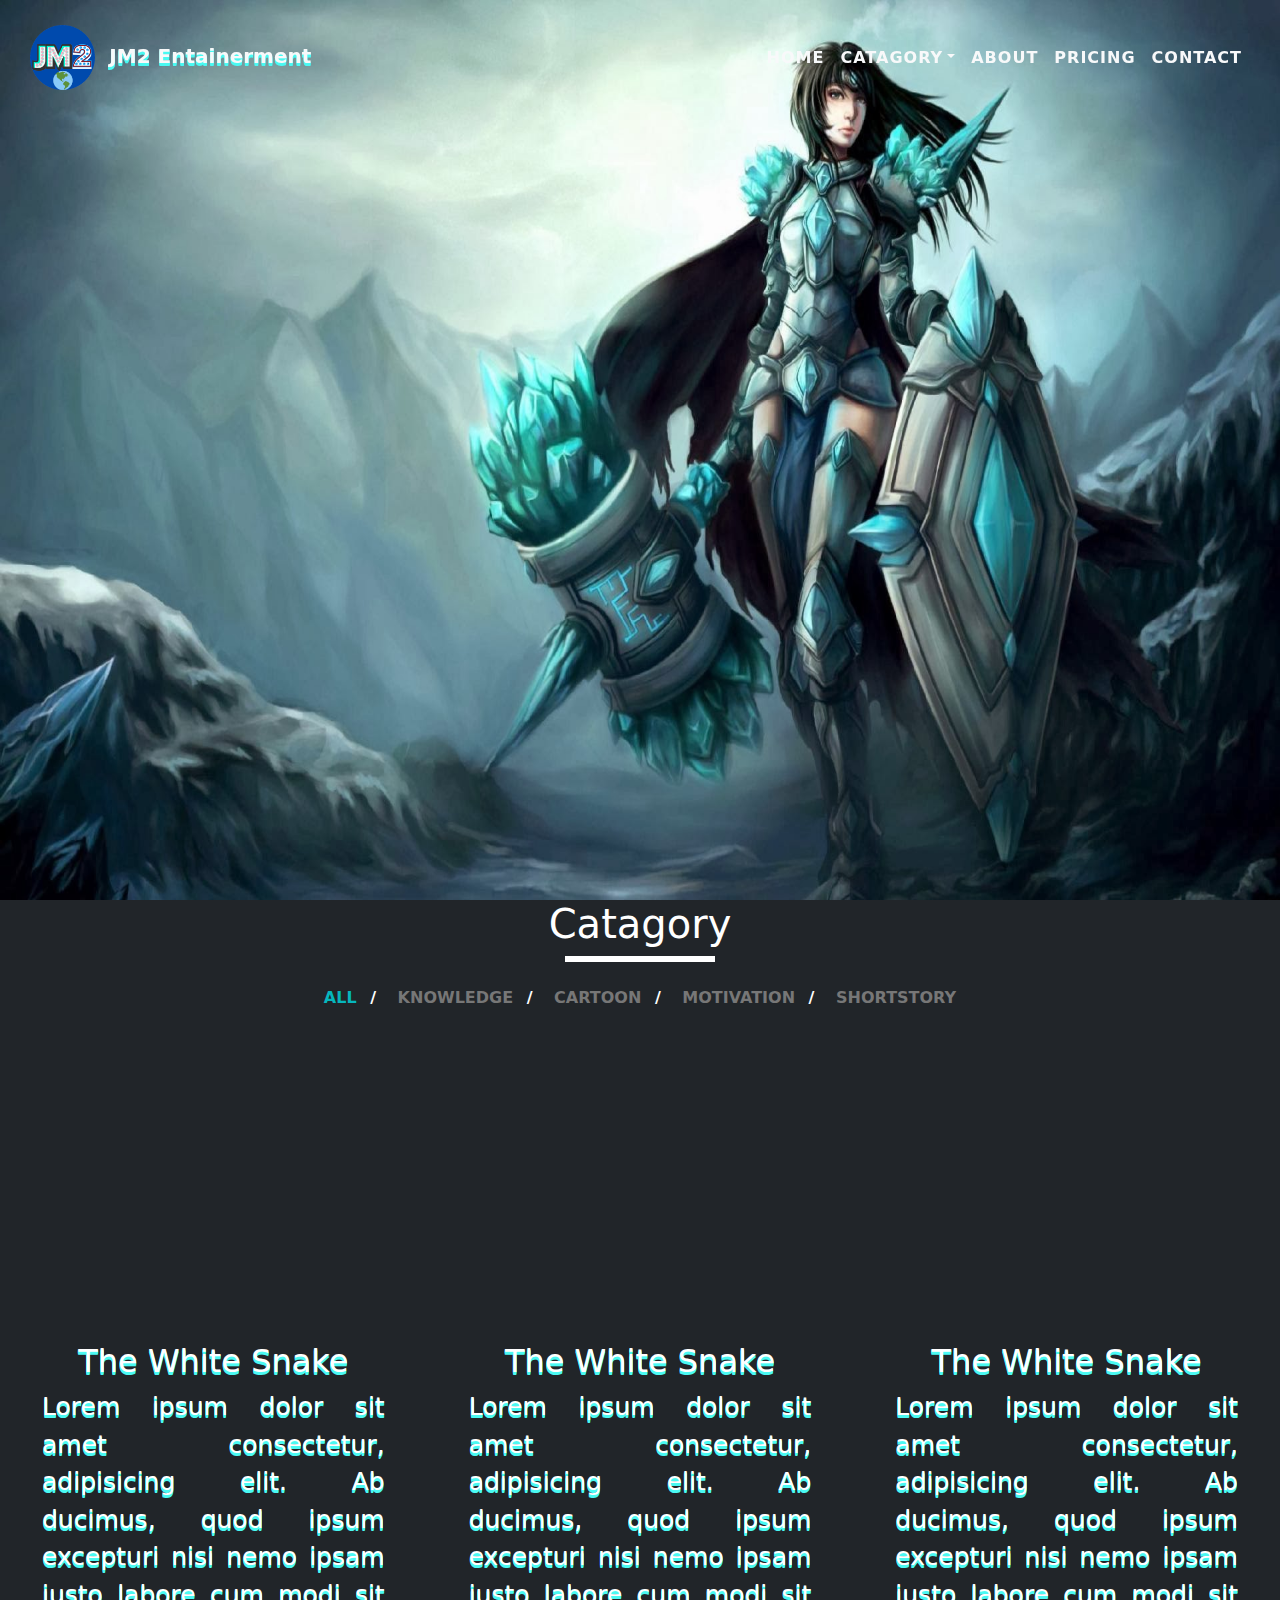
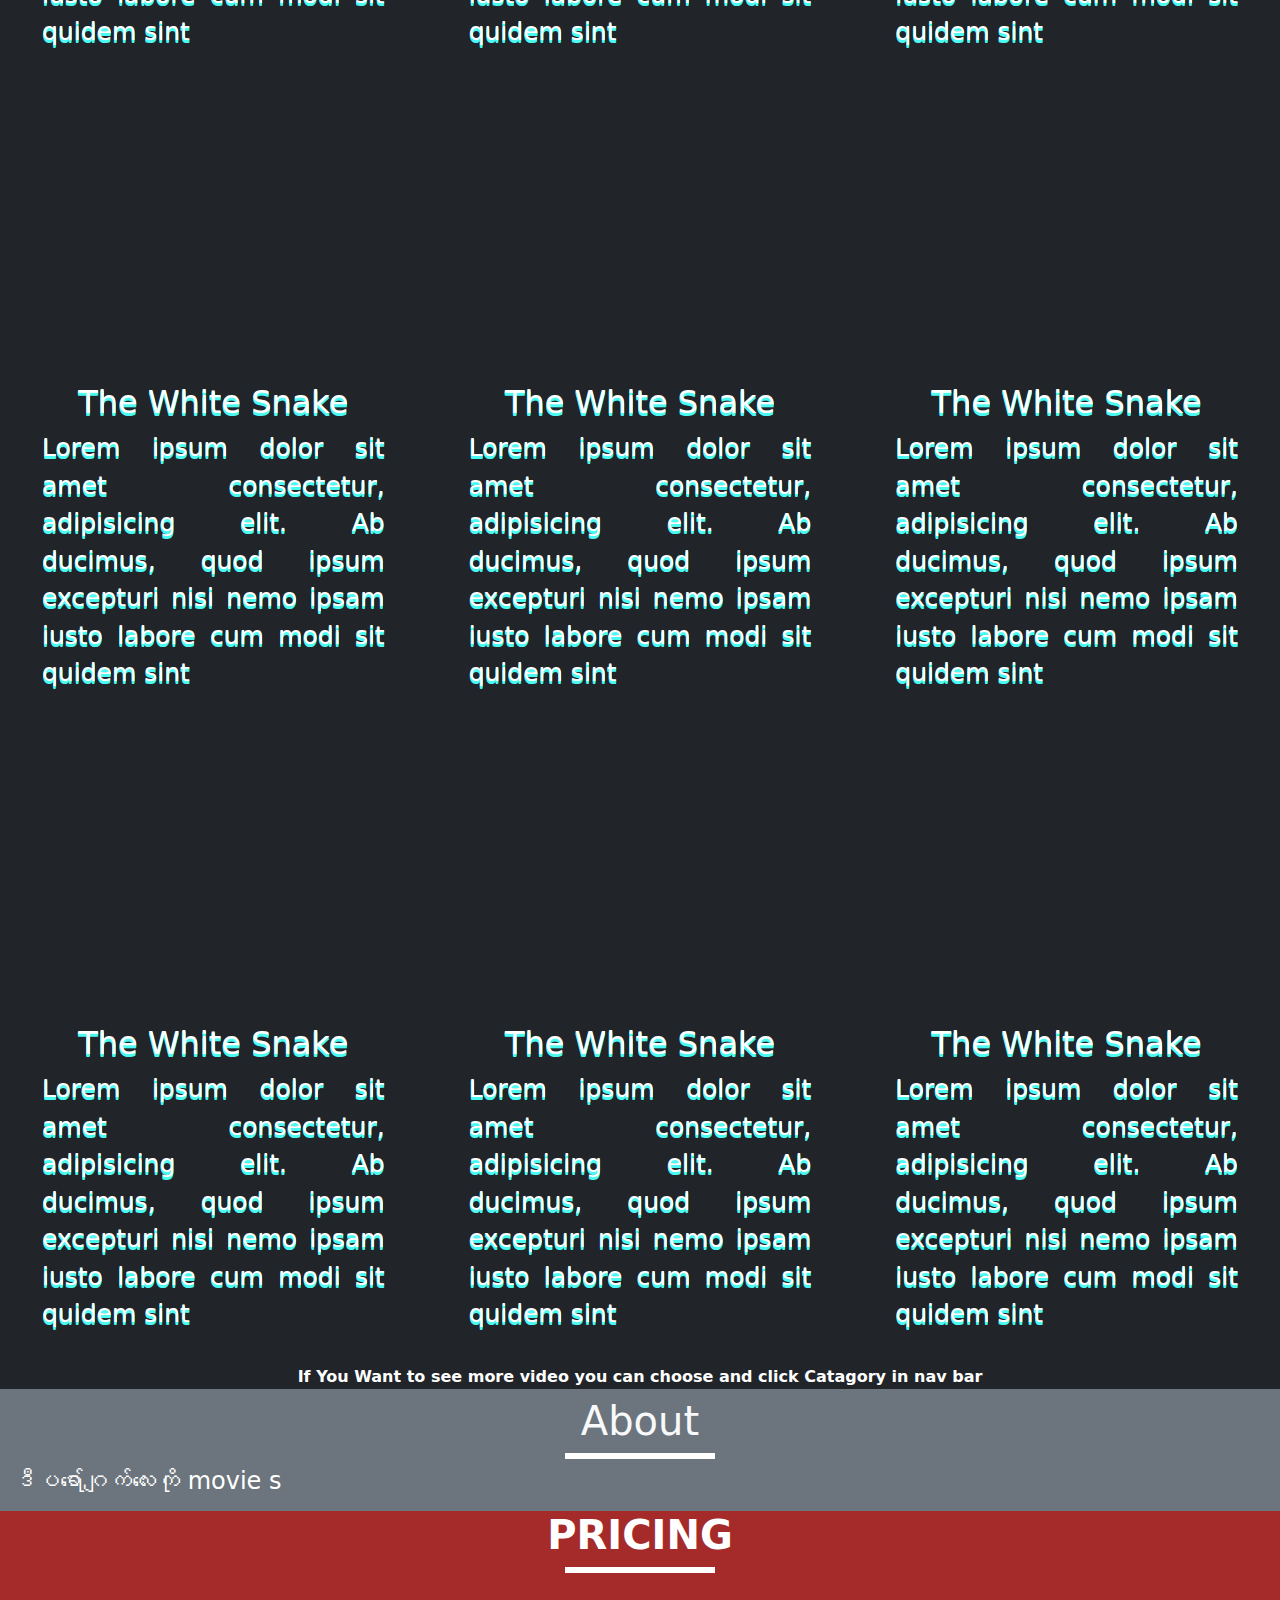
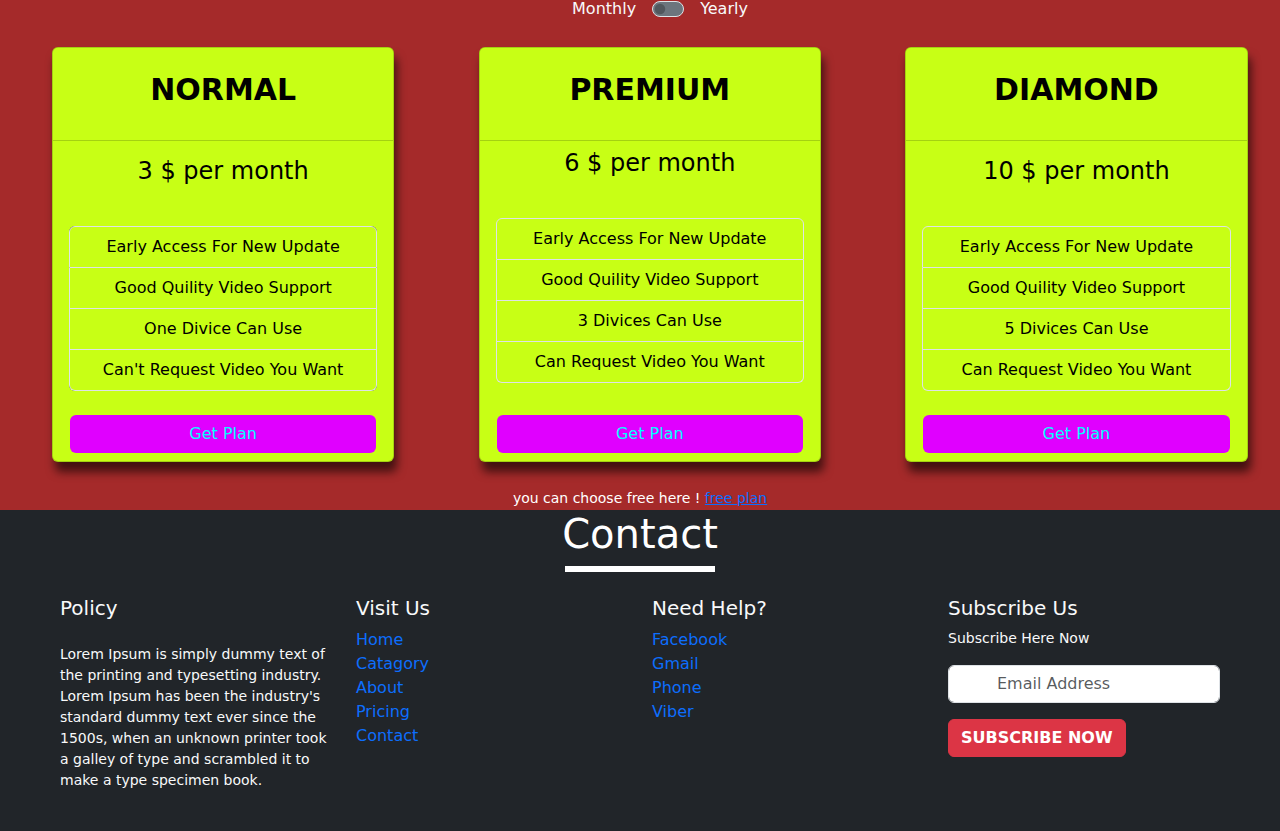
==== index.html @ 2a98fe3d "first version" ====
<!DOCTYPE html>
<html lang="en">
<head>
    <meta charset="UTF-8">
    <meta http-equiv="X-UA-Compatible" content="IE=edge">
    <meta name="viewport" content="width=device-width, initial-scale=1.0">
    <title>JM2 Entainerment</title>

    <!-- bootstrap css1 js2 -->
    <link href="https://cdn.jsdelivr.net/npm/bootstrap@5.1.1/dist/css/bootstrap.min.css" rel="stylesheet" >

    <!-- custom css1  -->
    <link  href="css/style.css" rel="stylesheet" type="text/css" />

    <!-- icon image  -->
    <link  href="img/M21.png" rel="icon" type="image/png" />
</head>
<body>

    <!-- Start Header Section  -->

    <!-- start nav bar  -->
    <header id="home">
        <!-- start nav bar  -->
    
        <nav class="navbar navbar-expand-lg fixed-top">
            
            <a href="index.html" class="navbar-brand ">
                
                <img src="img/M21.png" width="65px" height="65px" alt="logo" />
                <span class="mx-2 fw-bold brand text-light">JM2 Entainerment</span>
                <!-- <span class="mx-2 fw-bold brand">Channel</span> -->
            </a>
    
            <button class="navbar-toggler navbuttons" data-bs-toggle="collapse" data-bs-target="#nav">
                <div class="bg-light lines1"></div>
                <div class="bg-light lines2"></div>
                <div class="bg-light lines3"></div>
            </button>
    
            <div class="navbar-collapse collapse  justify-content-end" id="nav">
    
                    <ul class="navbar-nav">
                        <li class="nav-item ms-auto"><a href="#home" class="nav-link text-uppercase fw-bold text-light menuitems">Home</a> </li>
                        <li class="nav-item ms-auto dropdown"><a href="#catagory" class="nav-link dropdown-toggle text-uppercase fw-bold text-light menuitems" data-bs-toggle="dropdown" >Catagory</a>
                            <ul class="dropdown-menu ms-auto ulbgs">
                                <li><a href="knowledge.html" class="dropdown-item text-light">Knowledge Video</a></li>
                                <li><a href="cartoon.html" class="dropdown-item text-light">Cartoon Video</a></li>
                                <li><a href="moti.html" class="dropdown-item text-light">Motivation Video</a></li>
                                <li><a href="shortstory.html" class="dropdown-item text-light">Shortstory Video</a></li>
                            </ul>
                        </li>
                        <li class="nav-item ms-auto"> <a href="#aboutus"  class="nav-link text-uppercase  fw-bold text-light menuitems">About</a> </li>
                        <li class="nav-item ms-auto"><a href="#price"  class="nav-link text-uppercase fw-bold text-light menuitems">Pricing</a> </li>
                        <li class="nav-item ms-auto"><a href="#contact"  class="nav-link text-uppercase fw-bold text-light menuitems">Contact </a> </li>
                    </ul>
            </div>
    
        </nav>
    
        <!-- end nav bar  -->

        </header>

    <!-- End Header Section  -->

    <!-- Start Catagory Section  -->

        <section class="bg-dark catagorys" id="catagory">

            <div class="container-fluid">
                <div class="row">
                    <!-- Start Title   -->
                    <h1 class="text-center text-white">Catagory</h1>
                    <div class="mb-4 darkunderlines mx-auto"></div>

                    <!-- End Title  -->
                    <ul class="list-inline text-center text-white text-uppercase fw-bold mx-auto">
                        <li class="list-inline-item gallerylists activeitems" data-filter="all">All <span class="text-white mx-3 mx-md-2">/</span></li>
                        <li class="list-inline-item gallerylists" data-filter="knowledge">Knowledge <span class="text-white mx-3 mx-md-2">/</span></li>
                        <li class="list-inline-item gallerylists" data-filter="cartoon">Cartoon <span class="text-white mx-3 mx-md-2">/</span></li>
                        <li class="list-inline-item gallerylists" data-filter="moti">Motivation <span class="text-white mx-3 mx-md-2">/</span></li>
                        <li class="list-inline-item gallerylists" data-filter="short">Shortstory</li>
                    </ul>

                    <div class="col-lg-4 col-md-6 col-sm-12 movie my-3 knowledge"> 
                        <!-- <img src="img/photo1.jpg" width="400px" height="300px" class="moviedivs" alt="photo1"> -->
                        
                        <iframe src="https://drive.google.com/file/d/1UoQmtK65I0G-jB16sLbMoZP00_pl4x3r/preview" width="380" height="300" allow="autoplay"></iframe>
                 
                        
                        <div class="textdivs">
                            <h2 class="movie-title text-white text-center">The White Snake</h2>
                            <p class="movie-content text-white">Lorem ipsum dolor sit amet consectetur, adipisicing elit. Ab ducimus, quod ipsum excepturi nisi nemo ipsam iusto labore cum modi sit quidem sint</p>
                        </div>
                    </div>

                    <div class="col-lg-4 col-md-6 col-sm-12 movie  my-3 cartoon "> 
                        <!-- <img src="img/photo2.jpg" width="400px" height="300px" class="moviedivs" alt="photo1"> -->

                        <iframe src="https://drive.google.com/file/d/1rPOjzuCEw9iln4fuk-6inNohJ8U6lwfm/preview" width="380" height="300" allow="autoplay"></iframe>

                        <div class="textdivs">
                            <h2 class="movie-title text-white text-center">The White Snake</h2>
                            <p class="movie-content text-white">Lorem ipsum dolor sit amet consectetur, adipisicing elit. Ab ducimus, quod ipsum excepturi nisi nemo ipsam iusto labore cum modi sit quidem sint </p>
                        </div>
                    </div>

                    <div class="col-lg-4 col-md-6 col-sm-12 movie my-3 moti"> 
                        <!-- <img src="img/photo3.jpg" width="400px" height="300px" class="moviedivs" alt="photo1"> -->
                        <iframe src="https://drive.google.com/file/d/1J8JZhjBr_TxDRhvG1VWxO6MBj8uCrZsp/preview" width="380" height="300" allow="autoplay"></iframe>

                        <div class="textdivs">
                            <h2 class="movie-title text-white text-center">The White Snake</h2>
                            <p class="movie-content text-white">Lorem ipsum dolor sit amet consectetur, adipisicing elit. Ab ducimus, quod ipsum excepturi nisi nemo ipsam iusto labore cum modi sit quidem sint </p>
                        </div>
                    </div>

                    <div class="col-lg-4 col-md-6 col-sm-12 movie my-3 short"> 
                        <!-- <img src="img/photo1.jpg" width="400px" height="300px" class="moviedivs" alt="photo1"> -->
                        
                        <iframe src="https://drive.google.com/file/d/1i6Hwx7qL6SVjwfiHYIQt7ldJW19z0arb/preview" width="380" height="300" allow="autoplay"></iframe>
                 
                        
                        <div class="textdivs">
                            <h2 class="movie-title text-white text-center ">The White Snake</h2>
                            <p class="movie-content text-white">Lorem ipsum dolor sit amet consectetur, adipisicing elit. Ab ducimus, quod ipsum excepturi nisi nemo ipsam iusto labore cum modi sit quidem sint</p>
                        </div>
                    </div>

                    <div class="col-lg-4 col-md-6 col-sm-12 movie  my-3 knowledge"> 
                        <!-- <img src="img/photo2.jpg" width="400px" height="300px" class="moviedivs" alt="photo1"> -->

                        <iframe src="https://drive.google.com/file/d/1UoQmtK65I0G-jB16sLbMoZP00_pl4x3r/preview" width="380" height="300" allow="autoplay"></iframe>

                        <div class="textdivs">
                            <h2 class="movie-title text-white text-center">The White Snake</h2>
                            <p class="movie-content text-white">Lorem ipsum dolor sit amet consectetur, adipisicing elit. Ab ducimus, quod ipsum excepturi nisi nemo ipsam iusto labore cum modi sit quidem sint </p>
                        </div>
                    </div>

                    <div class="col-lg-4 col-md-6 col-sm-12 movie my-3 cartoon"> 
                        <!-- <img src="img/photo3.jpg" width="400px" height="300px" class="moviedivs" alt="photo1"> -->
                        <iframe src="https://drive.google.com/file/d/1rPOjzuCEw9iln4fuk-6inNohJ8U6lwfm/preview" width="380" height="300" allow="autoplay"></iframe>

                        <div class="textdivs">
                            <h2 class="movie-title text-white text-center">The White Snake</h2>
                            <p class="movie-content text-white">Lorem ipsum dolor sit amet consectetur, adipisicing elit. Ab ducimus, quod ipsum excepturi nisi nemo ipsam iusto labore cum modi sit quidem sint </p>
                        </div>
                    </div>

                    <div class="col-lg-4 col-md-6 col-sm-12 movie my-3 moti"> 
                        <!-- <img src="img/photo1.jpg" width="400px" height="300px" class="moviedivs" alt="photo1"> -->
                        
                        <iframe src="https://drive.google.com/file/d/1J8JZhjBr_TxDRhvG1VWxO6MBj8uCrZsp/preview" width="380" height="300" allow="autoplay"></iframe>
                 
                        
                        <div class="textdivs">
                            <h2 class="movie-title text-white text-center ">The White Snake</h2>
                            <p class="movie-content text-white">Lorem ipsum dolor sit amet consectetur, adipisicing elit. Ab ducimus, quod ipsum excepturi nisi nemo ipsam iusto labore cum modi sit quidem sint</p>
                        </div>
                    </div>

                    <div class="col-lg-4 col-md-6 col-sm-12 movie  my-3  short"> 
                        <!-- <img src="img/photo2.jpg" width="400px" height="300px" class="moviedivs" alt="photo1"> -->

                        <iframe src="https://drive.google.com/file/d/1i6Hwx7qL6SVjwfiHYIQt7ldJW19z0arb/preview" width="380" height="300" allow="autoplay"></iframe>

                        <div class="textdivs">
                            <h2 class="movie-title text-white text-center">The White Snake</h2>
                            <p class="movie-content text-white">Lorem ipsum dolor sit amet consectetur, adipisicing elit. Ab ducimus, quod ipsum excepturi nisi nemo ipsam iusto labore cum modi sit quidem sint </p>
                        </div>
                    </div>

                    <div class="col-lg-4 col-md-6 col-sm-12 movie my-3 knowledge"> 
                        <!-- <img src="img/photo3.jpg" width="400px" height="300px" class="moviedivs" alt="photo1"> -->
                        <iframe src="https://drive.google.com/file/d/1UoQmtK65I0G-jB16sLbMoZP00_pl4x3r/preview" width="380" height="300" allow="autoplay"></iframe>

                        <div class="textdivs">
                            <h2 class="movie-title text-white text-center">The White Snake</h2>
                            <p class="movie-content text-white">Lorem ipsum dolor sit amet consectetur, adipisicing elit. Ab ducimus, quod ipsum excepturi nisi nemo ipsam iusto labore cum modi sit quidem sint </p>
                        </div>
                    </div>
                </div>

                <div class="col-12 text-center mt-3">
                    <strong class="text-white">If You Want to see more video you can choose and click Catagory in nav bar</strong>
                </div>
            </div>

        </section>

    <!-- End Catagory Section  -->

    <!-- Start About Section  -->
        <section  class="bg-secondary about py-2" id="aboutus">

            <div class="container-fluid">

                <div class="row">
                    <h1 class="text-center text-light">About</h1>
                    <div class="mb-2 darkunderlines mx-auto"></div>

                    <div class="col-12 autotextdivs">

                        <h4 id="text">Starting...</h4>

                    </div>

                </div>

            </div>

        </section>
   

    <!-- End About Section  -->

    <!-- Start Pricing Section  -->

        <section class="pricing" id="price">
            <div class="container-fluid">
                <div class="row">
                    <div class="col-12 text-center">

                        <h1 class="fw-bold text-uppercase text-white price">Pricing</h1>
                        <div class="mb-4 darkunderlines mx-auto bg-dark"></div>
                        
                        <div class="form-check form-switch d-flex justify-content-center">
                            <label for="toggle" id="changetime"  class="text-light ">Monthly</label>
                            <input type="checkbox" name="agree" id="toggle" class="form-check-input mx-3 bg-secondary"/>
                            <label for="toggle"  class="text-light years">Yearly</label>
                        </div>
    
                    </div>
                </div>

                <div class="row">
                    <!-- card -->
                    <div class="col-md-4 col-sm-10 my-4 mx-auto " id="normal">
                        <div class="card ">
                            <!-- card header -->
                            <div class="card-header text-uppercase text-center py-4">
                                <h3 class="fw-bold" style="font-size: 30px;">Normal</h3>
    
                            </div>
                            <!-- End of card header -->
    
                            <!-- card title -->
                            <div class="card-title text-center my-3">
                                <h4> <span class="normal">3 $ per month</span></h4>
                            </div>
                            <!-- End of card Title -->
    
                            <div class="card-body">
                            <!-- list -->
                            <ul class="list-group bg-dark text-center months">
                                <li class="list-group-item ">
                                   Early Access For New Update
                                </li>
    
                                <li class="list-group-item ">
                                    Good Quility Video Support
                                </li>
    
                                <li class="list-group-item ">
                                    One Divice Can Use
                                </li>

                                <li class="list-group-item ">
                                    Can't Request Video You Want
                                </li>
    
                              
                            </ul>
                        </div>
                            <!-- End of list -->
    
    
                            
                            
                            <a href="#" class="btn cardbtn my-2 justify-content-center text-capitalize">Get Plan</a>
                            
                            
                        </div>
                    </div>
    
                    <!-- End of card -->
    
                    <!-- card -->
                    <div class="col-md-4 col-sm-10 my-4 mx-auto" id="premium">
                        <div class="card   ">
                            <!-- card header -->
                            <div class="card-header   text-uppercase text-center py-4">
                                <h3 class="fw-bold" style="font-size: 30px;">Premium</h3>
    
                            </div>
                            <!-- End of card header -->
    
                            <!-- card title -->
                            <div class="card-title  text-center my-2">
                                <h4> <span class="premium">6 $ per month</span></h4>
                            </div>
                            <!-- End of card Title -->
    
                            <!-- list -->
                            <div class="card-body">
                                <ul class="list-group   text-center py-2">
                                    <li class="list-group-item ">
                                        Early Access For New Update
                                    </li>
        
                                    <li class="list-group-item ">
                                        Good Quility Video Support
                                    </li>
        
                                    <li class="list-group-item ">
                                        3 Divices Can Use
                                    </li>

                                    <li class="list-group-item ">
                                        Can Request Video You Want
                                    </li>
    
                                  
                                </ul>
    
                               
                            </div>
                            
                            <!-- End of list -->
    
                                <a href="#" class="btn cardbtn  justify-content-center my-2 text-capitalize">Get Plan</a>
                            
                               
                            
                           
                        </div>
                    </div>
    
                    <!-- End of card -->
    
                    <!-- card -->
                    <div class="col-md-4 col-sm-10 my-4 mx-auto">
                        <div class="card " id="diamond">
                            <!-- card header -->
                            <div class="card-header   text-uppercase text-center py-4">
                                <h3 class="fw-bold" style="font-size: 30px;">Diamond</h3>
    
                            </div>
                            <!-- End of card header -->
    
                            <!-- card title -->
                            <div class="card-title text-center   my-3">
                                <h4> <span class="diamond">10 $ per month</span> </h4>
                            </div>
                            <!-- End of card Title -->
    
                            <!-- list -->
                            <div class="card-body text-white">
                            <ul class="list-group  text-center">
                                <li class="list-group-item  ">
                                    Early Access For New Update
                                </li>
    
                                <li class="list-group-item ">
                                    Good Quility Video Support
                                </li>
    
                                <li class="list-group-item  ">
                                    5 Divices Can Use
                                </li>

                                <li class="list-group-item ">
                                    Can Request Video You Want
                                </li>
    
                               
                            </ul>
                        </div>
                            <!-- End of list -->
    
                          
                           
                         <a href="#" class="btn cardbtn justify-content-center my-2  text-capitalize">Get Plan</a>
                         
                          
                        </div>
                    </div>

                    <div class="col-12 text-center">
                        <small class="mx-auto text-white">you can choose free here ! <a href="#">free plan</a></small>
                    </div>
    
                    <!-- End of card -->
                </div>
            </div>
        </section>

    <!-- End Pricing Section  -->

    <!-- Start Footer Section  -->

        <footer class="bg-dark px-5 contact" id="contact">

            <div class="container-fluid">
                <h1 class="text-center text-white">Contact</h1>
                <div class=" darkunderlines mx-auto"></div>

                <div class="row text-light py-4">

                   

                    <div class="col-lg-3 col-sm-6">

                        <h5 class="pb-3">Policy</h5>

                        <p class="small">Lorem Ipsum is simply dummy text of the printing and typesetting industry. Lorem Ipsum has been the industry's standard dummy text ever since the 1500s, when an unknown printer took a galley of type and scrambled it to make a type specimen book.</p>

                    </div>

                    <div class="col-lg-3 col-sm-6">

                        <h5>Visit Us</h5>

                        <ul class="list-unstyled">
                           <li><a href="#" class="footerlinks">Home</a></li>
                           <li><a href="#" class="footerlinks">Catagory</a></li>
                           <li><a href="#" class="footerlinks">About</a></li>
                           <li><a href="#" class="footerlinks">Pricing</a></li>
                           <li><a href="#" class="footerlinks">Contact</a></li>
                        </ul>

                    </div>

                    <div class="col-lg-3 col-sm-6">
                        <h5>Need Help?</h5>

                        <ul class="list-unstyled">
                            <li><a href="#" class="footerlinks">Facebook</a></li>
                            <li><a href="#" class="footerlinks">Gmail</a></li>
                            <li><a href="#" class="footerlinks">Phone</a></li>
                            <li><a href="#" class="footerlinks">Viber</a></li>
                        </ul>
                    </div>

                    <div class="col-lg-3 col-sm-6">
                        <h5>Subscribe Us</h5>
                        <p class="small">Subscribe Here Now</p>

                        <form action="" method="">
                            <div class="input-group">
                                <input type="text" name="signup" id="signup" class="form-control px-5 " placeholder="Email Address" />

                               
                            </div>
                            <button type="submit" class="btn btn-danger text-uppercase fw-bold mt-3 input-group-text">Subscribe Now</button>
                        </form>
                    </div>

                </div>

            </div>

        </footer>

    <!-- End Footer Section  -->

    


      
    
   
    <!-- custom js1  -->
    <script src="js/app.js" type="text/javascript"></script>
    <!-- bootstrap css1 js2  -->
    <script src="https://cdn.jsdelivr.net/npm/@popperjs/core@2.9.3/dist/umd/popper.min.js" ></script>
<script src="https://cdn.jsdelivr.net/npm/bootstrap@5.1.1/dist/js/bootstrap.min.js" ></script>
</body>
</html>
---- css/style.css ----
body{
    margin: 0;
}

header{
    height: 100vh;
    background-image: url("../img/bg.jpg");
    background-repeat: no-repeat;
    background-position: center;
    background-size: 100% 100%;

    position: relative;
}

/* Satrt Navbar  */
.navbar{
    background: transparent;
    padding: 20px 30px;

    transition: all 0.7s;
}



.navmenus{
    background: linear-gradient(rgba(0,0,0,0.6),rgba(0,0,0,0.7));
    padding: 5px 30px;
}

.brand{
    color: honeydew;
    text-shadow: 0px 1px 0px #4af9f2,
 				 0px 2px 0px #4af9f2,
 				 0px 3px 0px #4af9f2;
   
}

.brand:hover{
    color: #4af9f2 !important;
}
.menuitems{
    
    font-size: 16px;
    letter-spacing: 1px;
    
   
    transition: color 0.5s;
}

.menuitems:hover{
    text-shadow: 0px 1px 0px #4af9f2,
 				 0px 2px 0px #4af9f2,
 				 0px 3px 0px #4af9f2;
}

.ulbgs{
    background: black;
}


.dropdown-item:focus{   
    background: black;
}

.ulbgs li:hover a{
    background: black !important;
    text-shadow: 0px 1px 0px #4af9f2,
                 0px 2px 0px #4af9f2,
                 0px 3px 0px #4af9f2;
}

.lines1,.lines2,.lines3{
    width: 23px;
    height: 3px;
    margin: 5px;
    /* transform-origin: center; */
    transition: all 0.3s ease-in-out;
   
    
}

.lines1{
   animation: animatethree 1s linear forwards;
}

.lines2{
    animation: animatesix 1s linear forwards;
}

.lines3{
   animation: animatefour 1s linear forwards;
}


.changes .lines1{
    /* transform: rotate(-45deg) ; */
      
    animation:animateone 1s linear forwards;

}

.changes .lines2{
    /* opacity: 0; */
    animation: animatefive 0.3s linear forwards;
}

.changes .lines3{
    /* transform: rotate(45deg) ; */
    
    animation: animatetwo 1s linear forwards;
}

@keyframes animateone{
    0%{
        transform: translateY(0);
    }
    50%{
        transform: translateY(8px);
    }
    100%{
       
        transform: translateY(8px)  rotate(145deg);
    }
}

@keyframes animatetwo{
    0%{
        transform: translateY(0);
    }
    50%{
        transform: translateY(-8px);
    }
    100%{
        transform: translateY(-8px)  rotate(-145deg);
    }
}

@keyframes animatethree{
    0%{
       
        transform: translateY(8px) rotate(145deg);
       
    }
    50%{
       
        transform: translateY(8px);
    }
    100%{
        transform: translateY(0px);
    }
}

@keyframes animatefour{
    0%{
        transform: translateY(-8px)  rotate(-145deg);
    }
    50%{
        transform: translateY(-8px);
    }
    100%{
        transform: translateY(0);
    }
}

@keyframes animatefive{
    0%{
        opacity: 1;
    }
   
    100%{
        opacity: 0;
    }
}

@keyframes animatesix{
    0%{
        opacity: 0;
    }
    
    100%{
        opacity: 1;
    }
}
/* End Navbar  */

/* Start Catagory Section  */
.movie{
    display: flex;
    align-items: center;
    justify-content: center;
    flex-direction: column;
}

.darkunderlines{
    
    width: 150px;
    border: 3px solid white;
}

.movie-title{
    text-shadow: 0px 1px 0px #4af9f2,
                 0px 2px 0px #4af9f2,
                 0px 3px 0px #4af9f2;
}

.movie-content{
    text-align: justify;
    margin: 0 30px;
    font-size: 25px;
    text-shadow: 0px 1px 0px #4af9f2,
                 0px 2px 0px #4af9f2,
                 0px 3px 0px #4af9f2;
}

.gallerylists{
    color: #777;
    cursor: pointer;
    transition:  all 0.5s ease;
}

.gallerylists.activeitems{
    color: #06b7bd;
}

.knowledge,.cartoon,.moti,.short{
    animation: myani 2s linear forwards;
    transition: all 1s ease-in;
}

.catagorys.showcata{
    animation: myani 1s linear forwards;
    transition: all 1s ease-in;
}

@media(max-width:600px){
    .about.showcata{
        animation-delay: 1s;
    }
}


@keyframes myani{
    0%{
        opacity: 0;
        transform: translateY(100px);
    }
    100%{
        opacity: 1;
        transform: translateY(0);
    }
}
/* End Catagory Section  */

/* Start About Section  */
.about.showcata{
    animation: myani 1s linear forwards;
    transition: all 1s ease-in;
}



#text{
    text-align: justify;
    color: white;

}

@media(max-width:600px){
    #text{
        font-size: 20px;
        
    }

}

/* End About Section  */

/* Start Pricing Section  */
.card{
    width: 85%;
    box-shadow: 3px 10px 10px rgba(0,0,0,0.6);
    background: #C8FF15;
    margin-left: 40px;

}
.pricing{
    background: brown;
}

.card-title,.card-header{
    color: black;
    background: #C8FF15;
}

.card-body ul li{
    color: black;
    background: #C8FF15;
}

.cardbtn{
    width: 90%;
    color: cyan;
    background: #E000FF;
    margin: auto;

}

.pricing.showcata{
    animation: myani 1s linear forwards;
    transition: all 1s ease-in;
}
/* End Pricing Section */

/* Start Contact Section  */

.footerlinks{
    text-decoration: none;
}

.contact.showcata{
    animation: myani 1s linear forwards;
    transition: all 1s ease-in;
}
/* End Contact Section  */
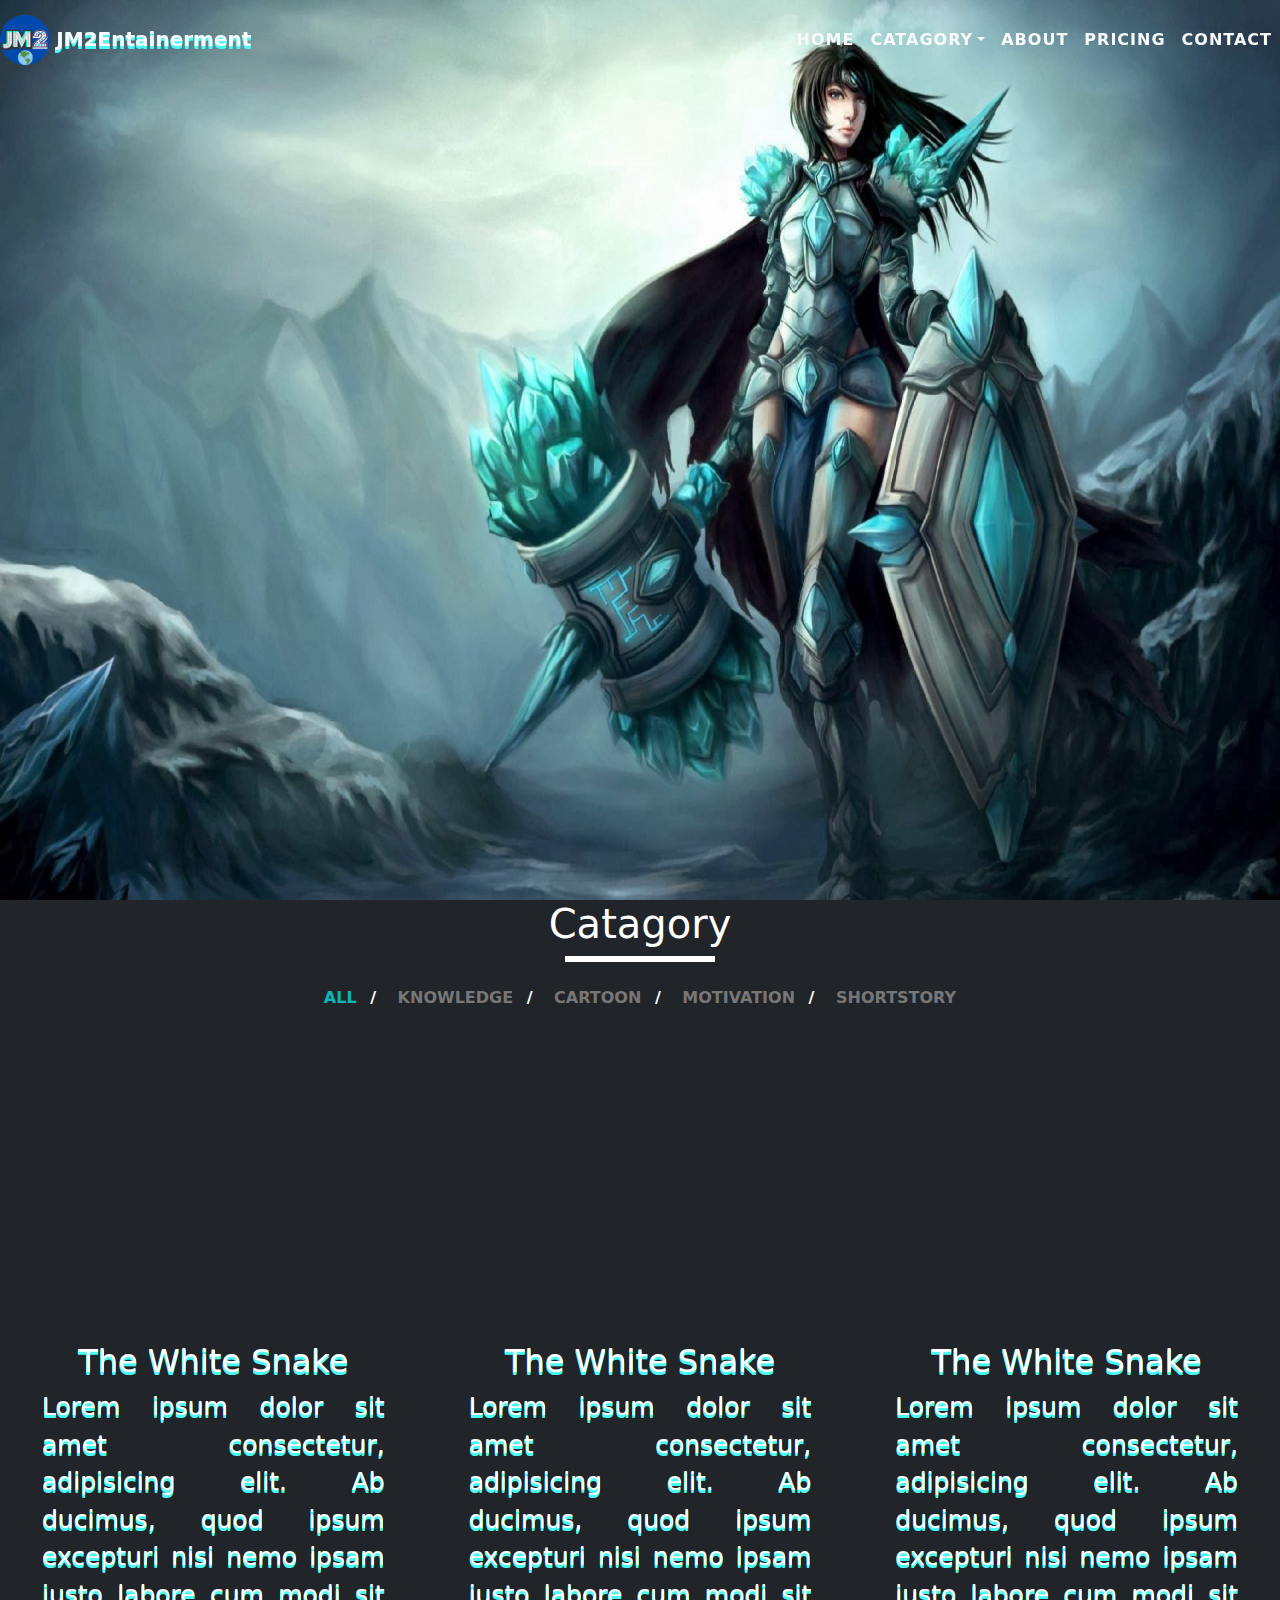
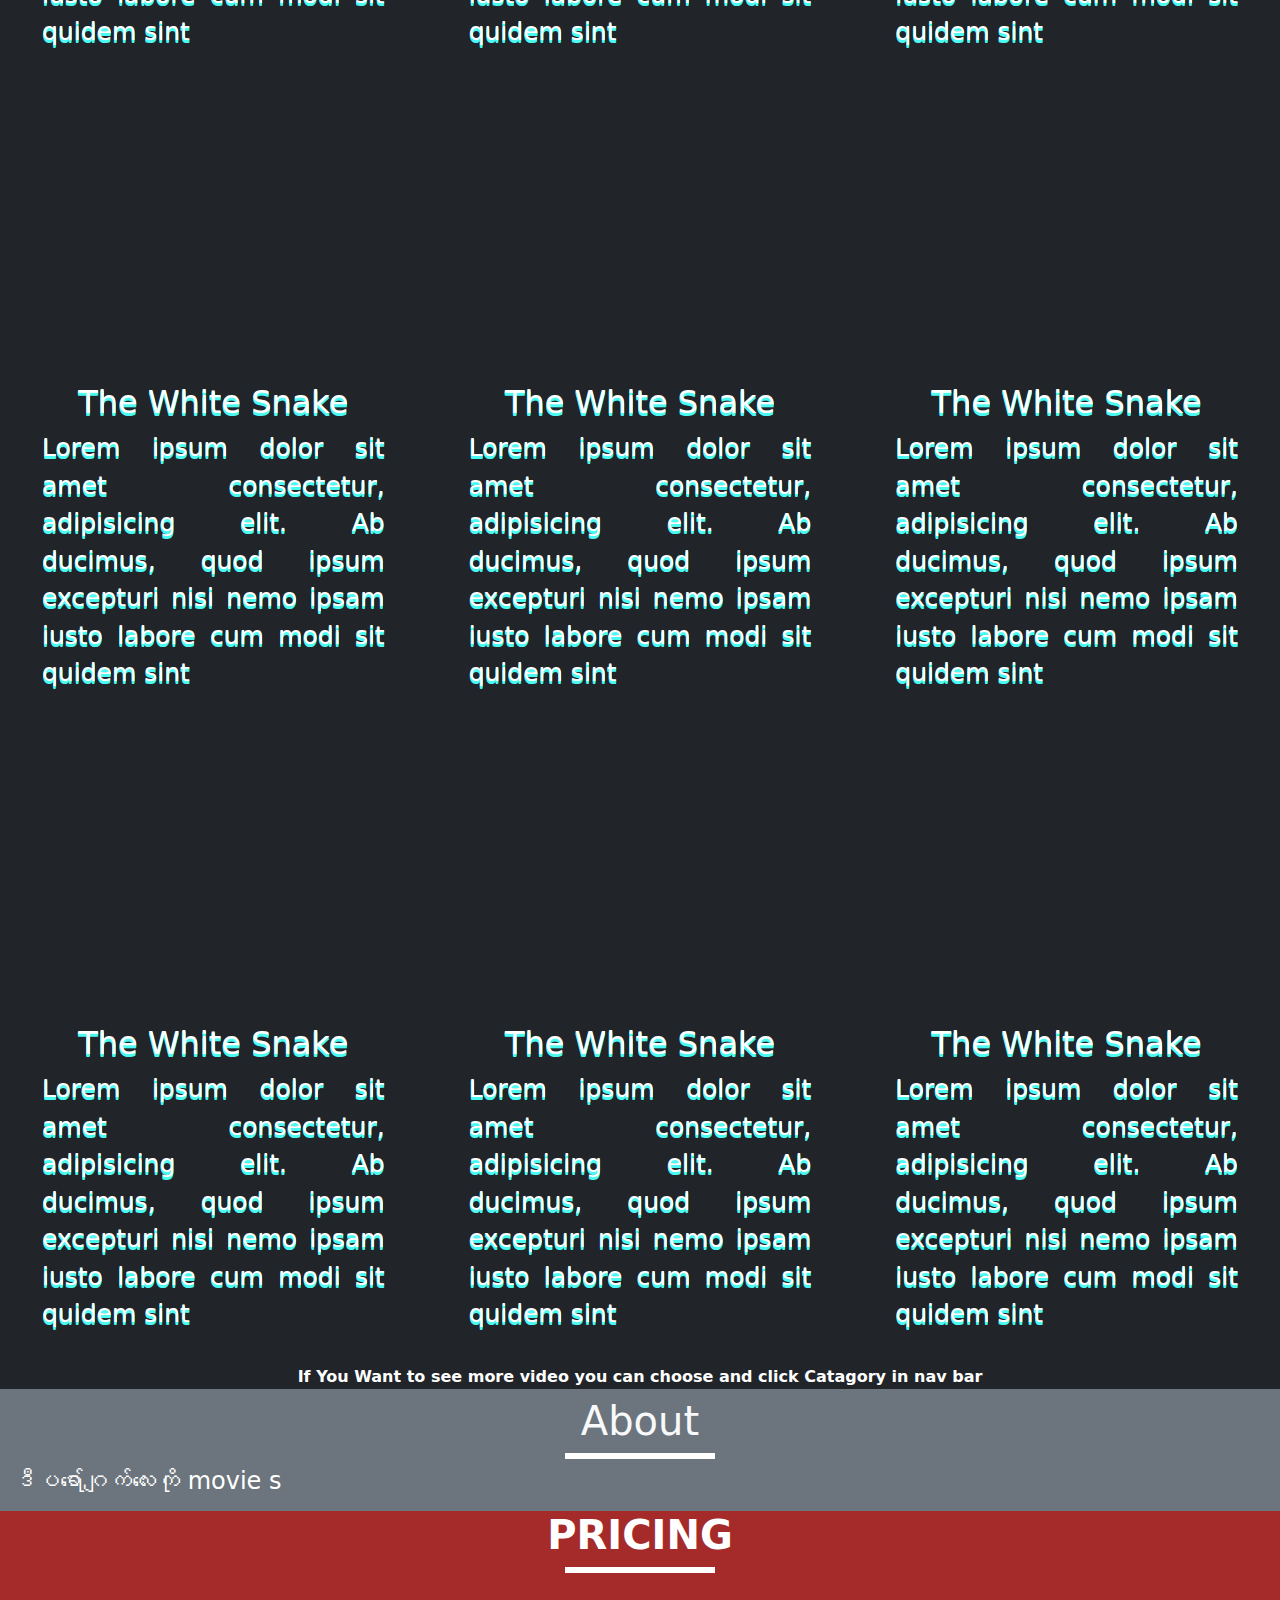
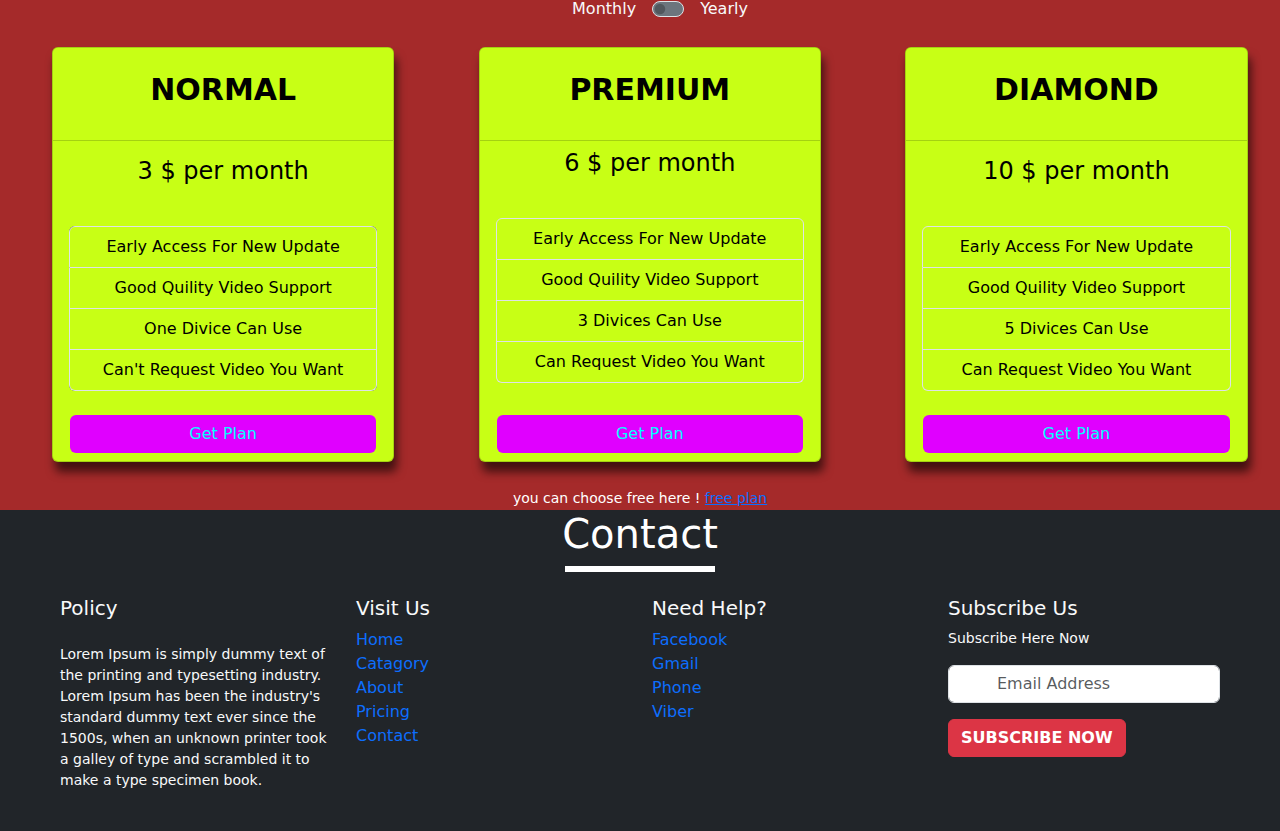
==== commit aebccc7c: "second version" ====
--- a/index.html
+++ b/index.html
@@ -27,8 +27,8 @@
             
             <a href="index.html" class="navbar-brand ">
                 
-                <img src="img/M21.png" width="65px" height="65px" alt="logo" />
-                <span class="mx-2 fw-bold brand text-light">JM2 Entainerment</span>
+                <img src="img/M21.png" width="50px" height="50px" alt="logo" />
+                <span class=" fw-bold brand text-light">JM2Entainerment</span>
                 <!-- <span class="mx-2 fw-bold brand">Channel</span> -->
             </a>
     
--- a/css/style.css
+++ b/css/style.css
@@ -16,7 +16,7 @@
 /* Satrt Navbar  */
 .navbar{
     background: transparent;
-    padding: 20px 30px;
+    padding: 10px 0px;
 
     transition: all 0.7s;
 }
@@ -25,7 +25,7 @@
 
 .navmenus{
     background: linear-gradient(rgba(0,0,0,0.6),rgba(0,0,0,0.7));
-    padding: 5px 30px;
+    padding: 10px 5px;
 }
 
 .brand{
